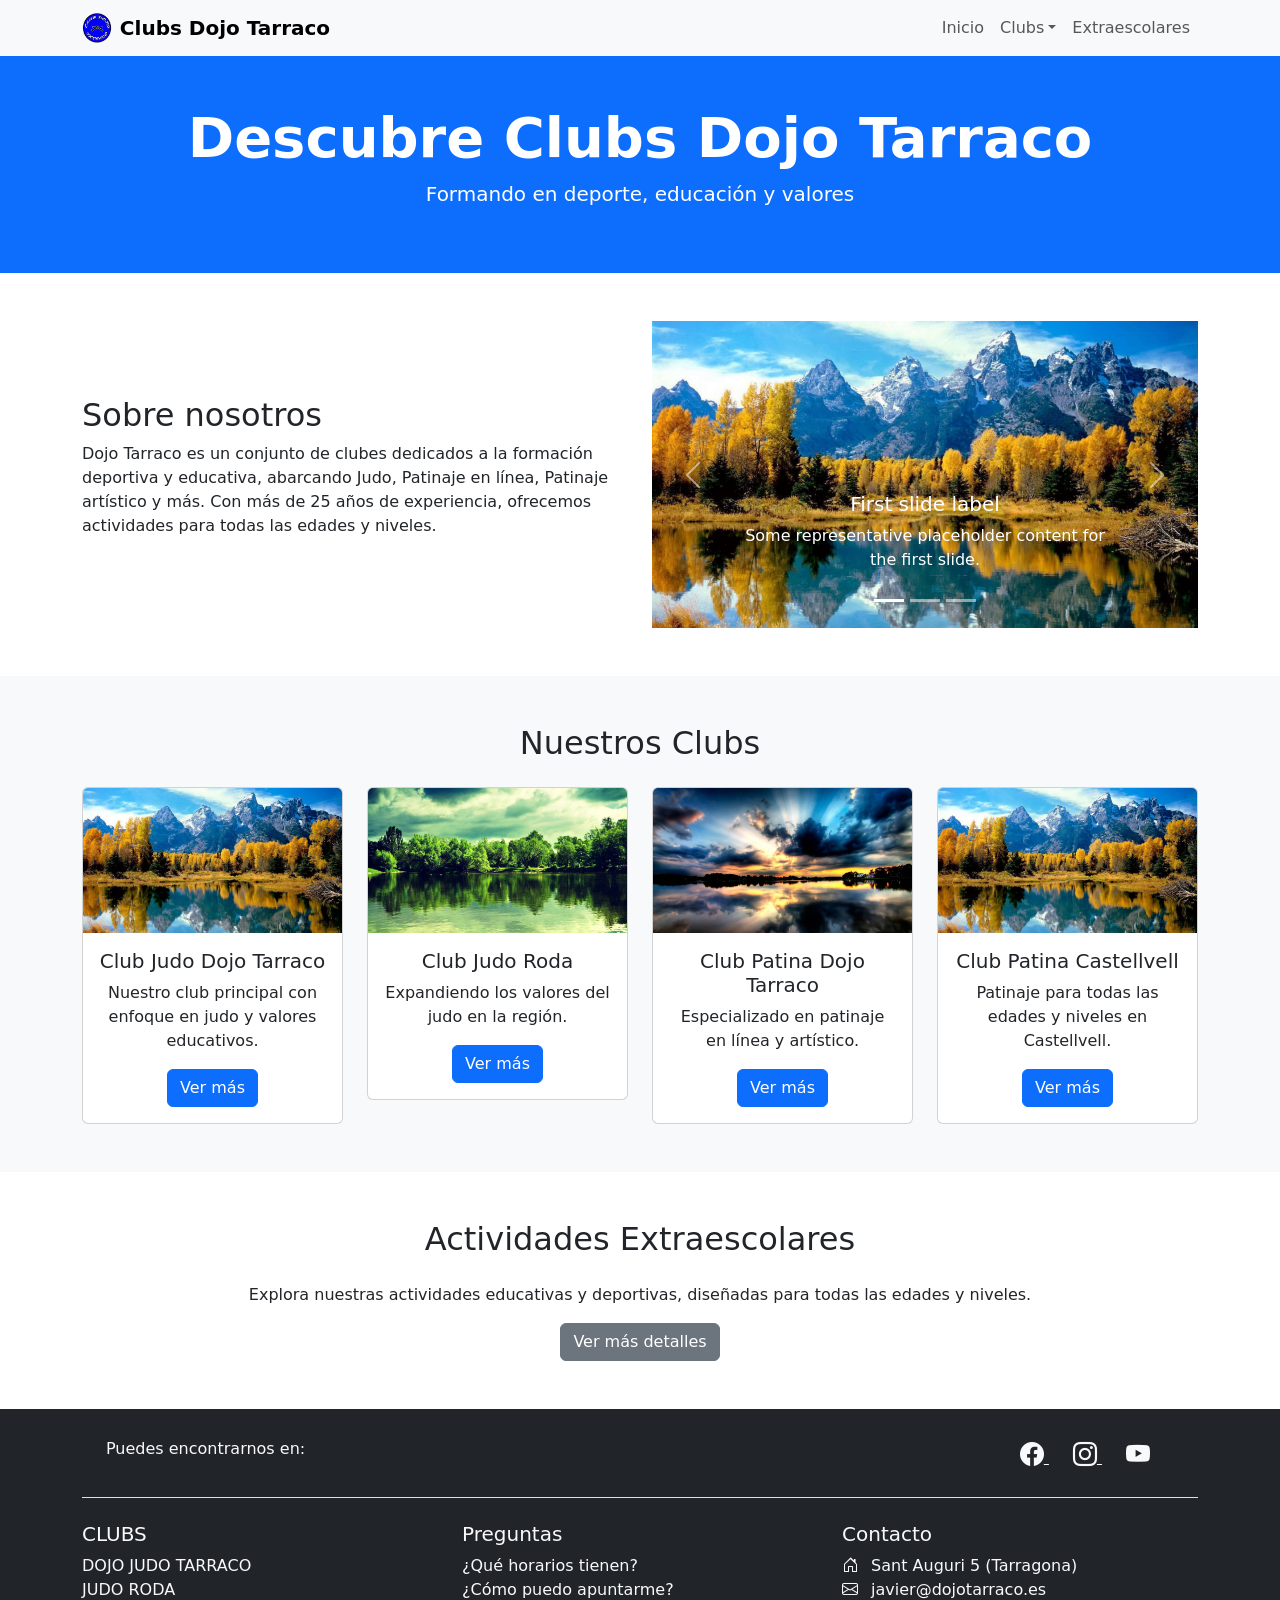
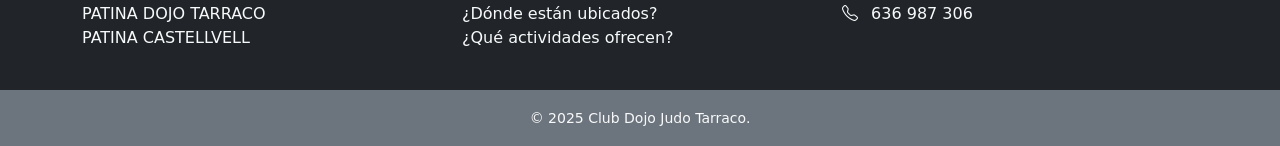
==== index.html @ 1dbb497c "Cambios" ====
<!DOCTYPE html>
<html lang="en">

<head>
    <meta charset="UTF-8">
    <meta name="viewport" content="width=device-width, initial-scale=1.0">
    <title>Clubs Dojo Tarraco</title>
    <link rel="icon" href="images/icons/logodojotarraco.png" type="image/x-icon" />
    <link href="https://cdn.jsdelivr.net/npm/bootstrap@5.3.0-alpha3/dist/css/bootstrap.min.css" rel="stylesheet">
    <link href="https://cdn.jsdelivr.net/npm/bootstrap-icons/font/bootstrap-icons.css" rel="stylesheet">
</head>

<body>
    <!-- Navbar -->
    <nav class="navbar navbar-expand-lg navbar-light bg-light">
        <div class="container">
            <a class="navbar-brand d-flex align-items-center fw-bold" href="index.html">
                <img src="images/icons/logodojotarraco.png" height="30" alt="Club Dojo Judo Tarraco" loading="lazy"
                    class="me-2">
                <span>Clubs Dojo Tarraco</span>
            </a>
            <button class="navbar-toggler" type="button" data-bs-toggle="collapse" data-bs-target="#navbarNav"
                aria-controls="navbarNav" aria-expanded="false" aria-label="Toggle navigation">
                <span class="navbar-toggler-icon"></span>
            </button>

            <div class="collapse navbar-collapse" id="navbarNav">
                <ul class="navbar-nav ms-auto">
                    <li class="nav-item"><a class="nav-link" href="index.html">Inicio</a></li>
                    <li class="nav-item dropdown">
                        <a class="nav-link dropdown-toggle" data-bs-toggle="dropdown" href="#" role="button"
                            aria-expanded="false">Clubs</a>
                        <ul class="dropdown-menu">
                            <li><a class="dropdown-item" href="judo-dojo-tarraco.html">Judo Dojo Tarraco</a></li>
                            <li><a class="dropdown-item" href="judo-roda.html">Judo Roda</a></li>
                            <li><a class="dropdown-item" href="patina-dojo-tarraco.html">Patina Dojo Tarraco</a></li>
                            <li><a class="dropdown-item" href="patina-castellvell.html">Patina Castellvell</a></li>
                        </ul>
                    </li>
                    <li class="nav-item"><a class="nav-link" href="extraescolares.html">Extraescolares</a></li>
                </ul>
            </div>
        </div>
    </nav>


    <!-- Hero Section -->
    <header>
        <section class="bg-primary text-white text-center py-5">
            <div class="container">
                <h1 class="display-4 fw-bold">Descubre Clubs Dojo Tarraco</h1>
                <p class="lead">Formando en deporte, educación y valores</p>
            </div>
        </section>
    </header>

    <!-- About Section -->
    <section id="about" class="py-5">
        <div class="container">
            <div class="row align-items-center">
                <div class="col-md-6">
                    <h2>Sobre nosotros</h2>
                    <p>Dojo Tarraco es un conjunto de clubes dedicados a la formación deportiva y educativa, abarcando
                        Judo, Patinaje en línea, Patinaje artístico y más. Con más de 25 años de experiencia, ofrecemos
                        actividades para todas las edades y niveles.</p>
                </div>
                <div class="col-md-6">
                    <div id="carouselExampleCaptions" class="carousel slide">
                        <div class="carousel-indicators">
                            <button type="button" data-bs-target="#carouselExampleCaptions" data-bs-slide-to="0"
                                class="active" aria-current="true" aria-label="Slide 1"></button>
                            <button type="button" data-bs-target="#carouselExampleCaptions" data-bs-slide-to="1"
                                aria-label="Slide 2"></button>
                            <button type="button" data-bs-target="#carouselExampleCaptions" data-bs-slide-to="2"
                                aria-label="Slide 3"></button>
                        </div>
                        <div class="carousel-inner">
                            <div class="carousel-item active">
                                <img src="images/ejemplo1.jpg" class="d-block w-100" alt="...">
                                <div class="carousel-caption d-none d-md-block">
                                    <h5>First slide label</h5>
                                    <p>Some representative placeholder content for the first slide.</p>
                                </div>
                            </div>
                            <div class="carousel-item">
                                <img src="images/ejemplo2.jpg" class="d-block w-100" alt="...">
                                <div class="carousel-caption d-none d-md-block">
                                    <h5>Second slide label</h5>
                                    <p>Some representative placeholder content for the second slide.</p>
                                </div>
                            </div>
                            <div class="carousel-item">
                                <img src="images/ejemplo3.jpg" class="d-block w-100" alt="...">
                                <div class="carousel-caption d-none d-md-block">
                                    <h5>Third slide label</h5>
                                    <p>Some representative placeholder content for the third slide.</p>
                                </div>
                            </div>
                        </div>
                        <button class="carousel-control-prev" type="button" data-bs-target="#carouselExampleCaptions"
                            data-bs-slide="prev">
                            <span class="carousel-control-prev-icon" aria-hidden="true"></span>
                            <span class="visually-hidden">Previous</span>
                        </button>
                        <button class="carousel-control-next" type="button" data-bs-target="#carouselExampleCaptions"
                            data-bs-slide="next">
                            <span class="carousel-control-next-icon" aria-hidden="true"></span>
                            <span class="visually-hidden">Next</span>
                        </button>
                    </div>
                </div>
            </div>
        </div>
    </section>

    <!-- Clubs Section -->
    <section id="clubs" class="bg-light py-5">
        <div class="container">
            <h2 class="text-center mb-4">Nuestros Clubs</h2>
            <div class="row">
                <div class="col-md-3">
                    <div class="card">
                        <img src="images/ejemplo1.jpg" class="card-img-top" alt="Club Judo Dojo Tarraco">
                        <div class="card-body text-center">
                            <h5 class="card-title">Club Judo Dojo Tarraco</h5>
                            <p class="card-text">Nuestro club principal con enfoque en judo y valores educativos.</p>
                            <a href="judo-dojo-tarraco.html" class="btn btn-primary">Ver más</a>
                        </div>
                    </div>
                </div>
                <div class="col-md-3">
                    <div class="card">
                        <img src="images/ejemplo3.jpg" class="card-img-top" alt="Club Judo Roda">
                        <div class="card-body text-center">
                            <h5 class="card-title">Club Judo Roda</h5>
                            <p class="card-text">Expandiendo los valores del judo en la región.</p>
                            <a href="judo-roda.html" class="btn btn-primary">Ver más</a>
                        </div>
                    </div>
                </div>
                <div class="col-md-3">
                    <div class="card">
                        <img src="images/ejemplo2.jpg" class="card-img-top" alt="Club Patina Dojo Tarraco">
                        <div class="card-body text-center">
                            <h5 class="card-title">Club Patina Dojo Tarraco</h5>
                            <p class="card-text">Especializado en patinaje en línea y artístico.</p>
                            <a href="patina-dojo-tarraco.html" class="btn btn-primary">Ver más</a>
                        </div>
                    </div>
                </div>
                <div class="col-md-3">
                    <div class="card">
                        <img src="images/ejemplo1.jpg" class="card-img-top" alt="Club Patina Castellvell">
                        <div class="card-body text-center">
                            <h5 class="card-title">Club Patina Castellvell</h5>
                            <p class="card-text">Patinaje para todas las edades y niveles en Castellvell.</p>
                            <a href="patina-castellvell.html" class="btn btn-primary">Ver más</a>
                        </div>
                    </div>
                </div>
            </div>
        </div>
    </section>

    <!-- Extraescolares Section -->
    <section id="extra" class="py-5">
        <div class="container">
            <h2 class="text-center mb-4">Actividades Extraescolares</h2>
            <p class="text-center">Explora nuestras actividades educativas y deportivas, diseñadas para todas las edades
                y niveles. </p>
            <div class="text-center">
                <a href="extraescolares.html" class="btn btn-secondary">Ver más detalles</a>
            </div>
        </div>
    </section>

    <!-- Footer -->
    <footer class="bg-dark text-light pt-1">
        <div class="container">

            <!-- Section: Social media -->
            <section class="d-flex justify-content-center justify-content-lg-between p-4 border-bottom">
                <!-- Left -->
                <div class="me-5 d-none d-lg-block">
                    <span>Puedes encontrarnos en:</span>
                </div>
                <!-- Left -->

                <!-- Right -->
                <div>
                    <a href="https://www.facebook.com/clubdojotarraco" class="me-4 text-reset">
                        <i class="bi bi-facebook" style="font-size: 1.5rem;"></i>
                    </a>
                    <a href="https://www.instagram.com/clubdojotarraco" class="me-4 text-reset">
                        <i class="bi bi-instagram" style="font-size: 1.5rem;"></i>
                    </a>
                    <a href="https://www.youtube.com/@dojotarraco" class="me-4 text-reset">
                        <i class="bi bi-youtube" style="font-size: 1.5rem;"></i>
                    </a>
                </div>
                <!-- Right -->
            </section>

            <!-- Parte inferior: Columnas -->
            <div class="row text-center text-md-start mt-4">
                <!-- Columna 1: CLUBS -->
                <div class="col-md-4 mb-4">
                    <h5>CLUBS</h5>
                    <ul class="list-unstyled">
                        <li><a href="judo-dojo-tarraco.html" class="text-light text-decoration-none">DOJO JUDO
                                TARRACO</a></li>
                        <li><a href="judo-roda.html" class="text-light text-decoration-none">JUDO RODA</a></li>
                        <li><a href="patina-dojo-tarraco.html" class="text-light text-decoration-none">PATINA DOJO
                                TARRACO</a></li>
                        <li><a href="patina-castellvell.html" class="text-light text-decoration-none">PATINA
                                CASTELLVELL</a></li>
                    </ul>
                </div>

                <!-- Columna 2: Preguntas -->
                <div class="col-md-4 mb-4">
                    <h5>Preguntas</h5>
                    <ul class="list-unstyled">
                        <li><a href="#" class="text-light text-decoration-none">¿Qué horarios tienen?</a></li>
                        <li><a href="#" class="text-light text-decoration-none">¿Cómo puedo apuntarme?</a></li>
                        <li><a href="#" class="text-light text-decoration-none">¿Dónde están ubicados?</a></li>
                        <li><a href="#" class="text-light text-decoration-none">¿Qué actividades ofrecen?</a></li>
                    </ul>
                </div>

                <!-- Columna 3: Contacto -->
                <div class="col-md-4 mb-4">
                    <h5>Contacto</h5>
                    <ul class="list-unstyled">
                        <li>
                            <i class="bi bi-house-door me-2"></i>
                            Sant Auguri 5 (Tarragona)
                        </li>
                        <li>
                            <i class="bi bi-envelope me-2"></i>
                            javier@dojotarraco.es
                        </li>
                        <li>
                            <i class="bi bi-telephone me-2"></i>
                            636 987 306
                        </li>
                    </ul>
                </div>
            </div>
        </div>
        <div class="text-center py-3 bg-secondary">
            <small>&copy; 2025 Club Dojo Judo Tarraco.</small>
        </div>
    </footer>

    <script src="https://cdn.jsdelivr.net/npm/bootstrap@5.3.0-alpha3/dist/js/bootstrap.bundle.min.js"></script>
</body>

</html>
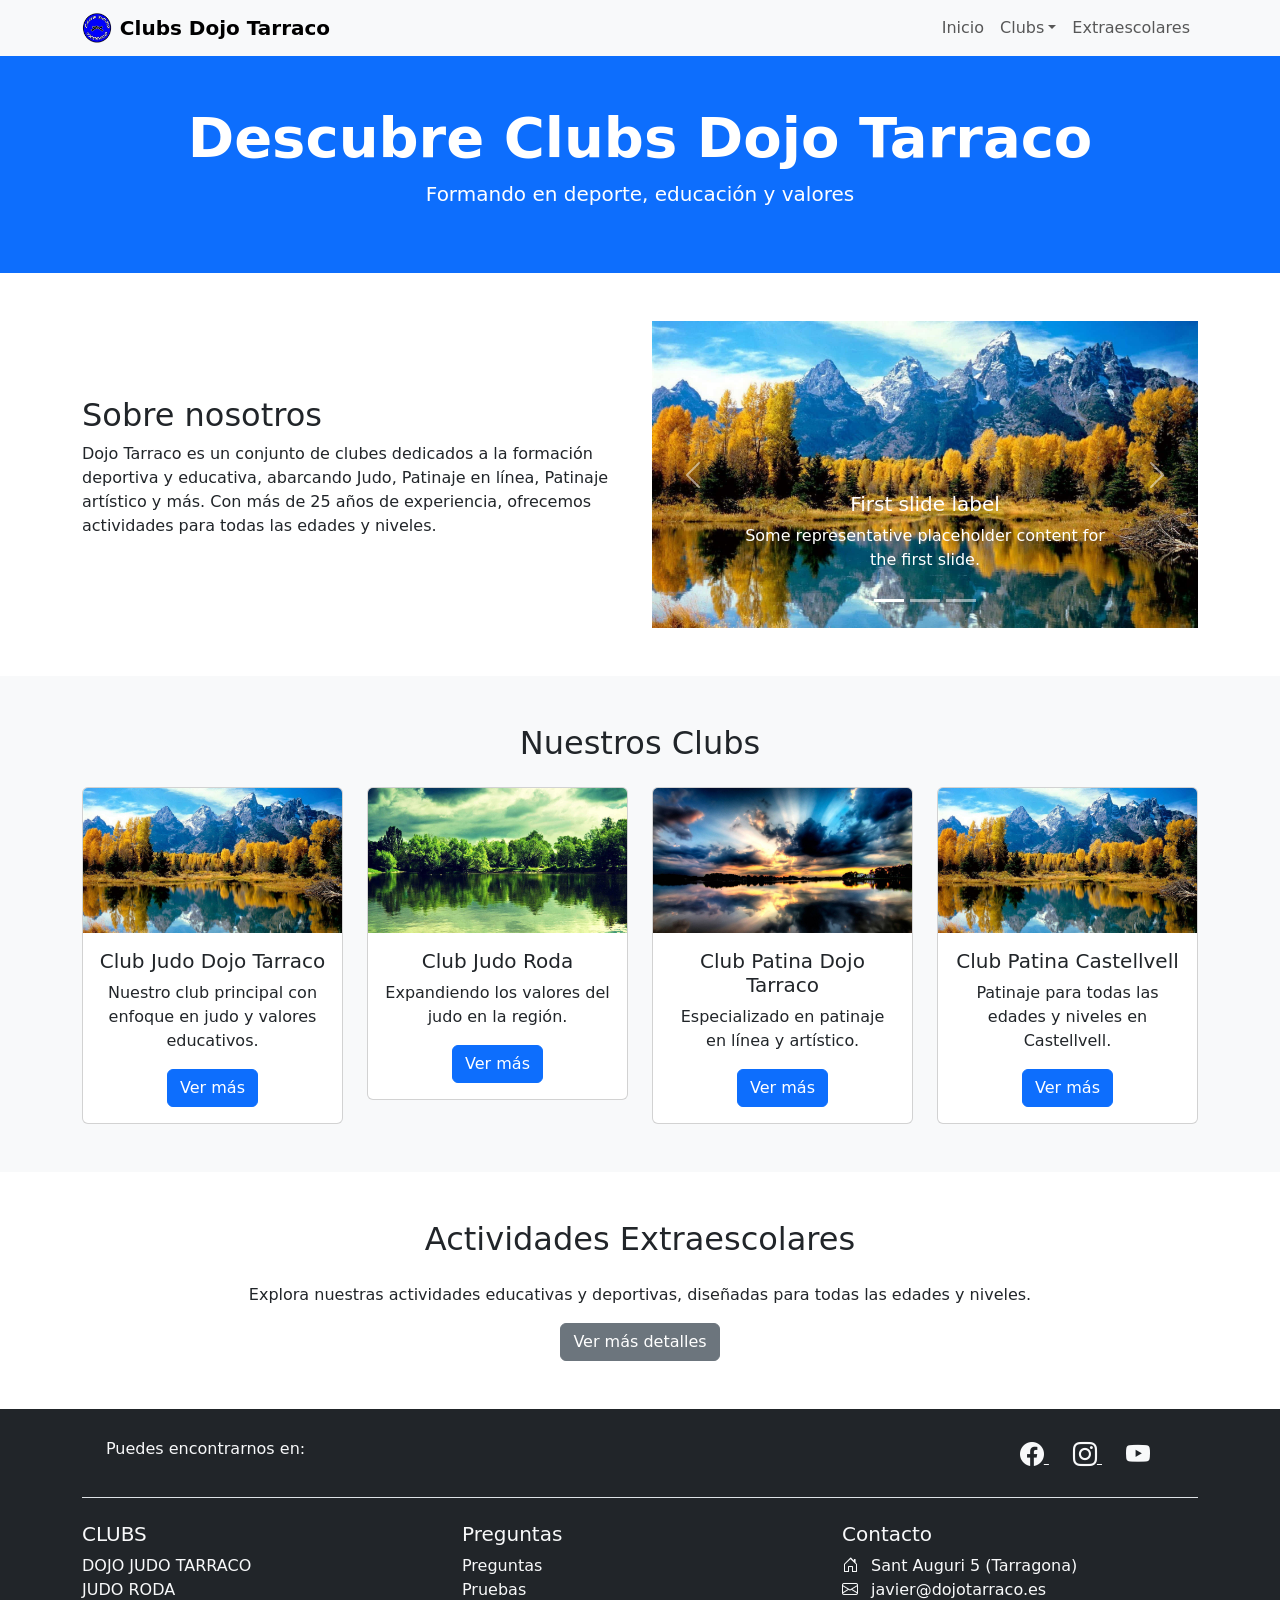
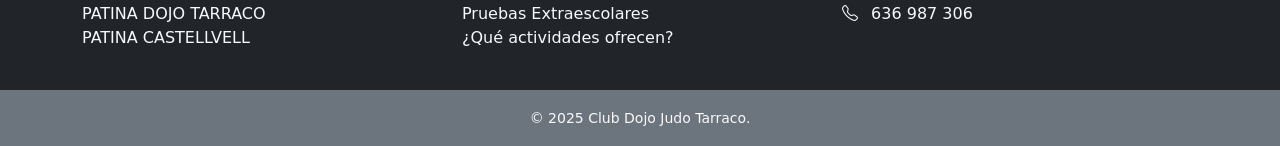
==== commit e04e722e: "Extraescolares" ====
--- a/index.html
+++ b/index.html
@@ -8,6 +8,7 @@
     <link rel="icon" href="images/icons/logodojotarraco.png" type="image/x-icon" />
     <link href="https://cdn.jsdelivr.net/npm/bootstrap@5.3.0-alpha3/dist/css/bootstrap.min.css" rel="stylesheet">
     <link href="https://cdn.jsdelivr.net/npm/bootstrap-icons/font/bootstrap-icons.css" rel="stylesheet">
+    <link rel="stylesheet" href="css/footer.css">
 </head>
 
 <body>
@@ -221,9 +222,10 @@
                 <div class="col-md-4 mb-4">
                     <h5>Preguntas</h5>
                     <ul class="list-unstyled">
-                        <li><a href="#" class="text-light text-decoration-none">¿Qué horarios tienen?</a></li>
-                        <li><a href="#" class="text-light text-decoration-none">¿Cómo puedo apuntarme?</a></li>
-                        <li><a href="#" class="text-light text-decoration-none">¿Dónde están ubicados?</a></li>
+                        <li><a href="preguntas.html" class="text-light text-decoration-none">Preguntas</a>
+                        </li>
+                        <li><a href="pruebas.html" class="text-light text-decoration-none">Pruebas</a></li>
+                        <li><a href="pruebaExtraescolares.html" class="text-light text-decoration-none">Pruebas Extraescolares</a></li>
                         <li><a href="#" class="text-light text-decoration-none">¿Qué actividades ofrecen?</a></li>
                     </ul>
                 </div>
--- a/css/footer.css
+++ b/css/footer.css
@@ -0,0 +1,14 @@
+html {
+    height: 100%;
+}
+
+body {
+    display: flex;
+    flex-direction: column;
+    min-height: 100%;
+}
+
+footer {
+    width: 100%;
+    margin-top: auto;
+}
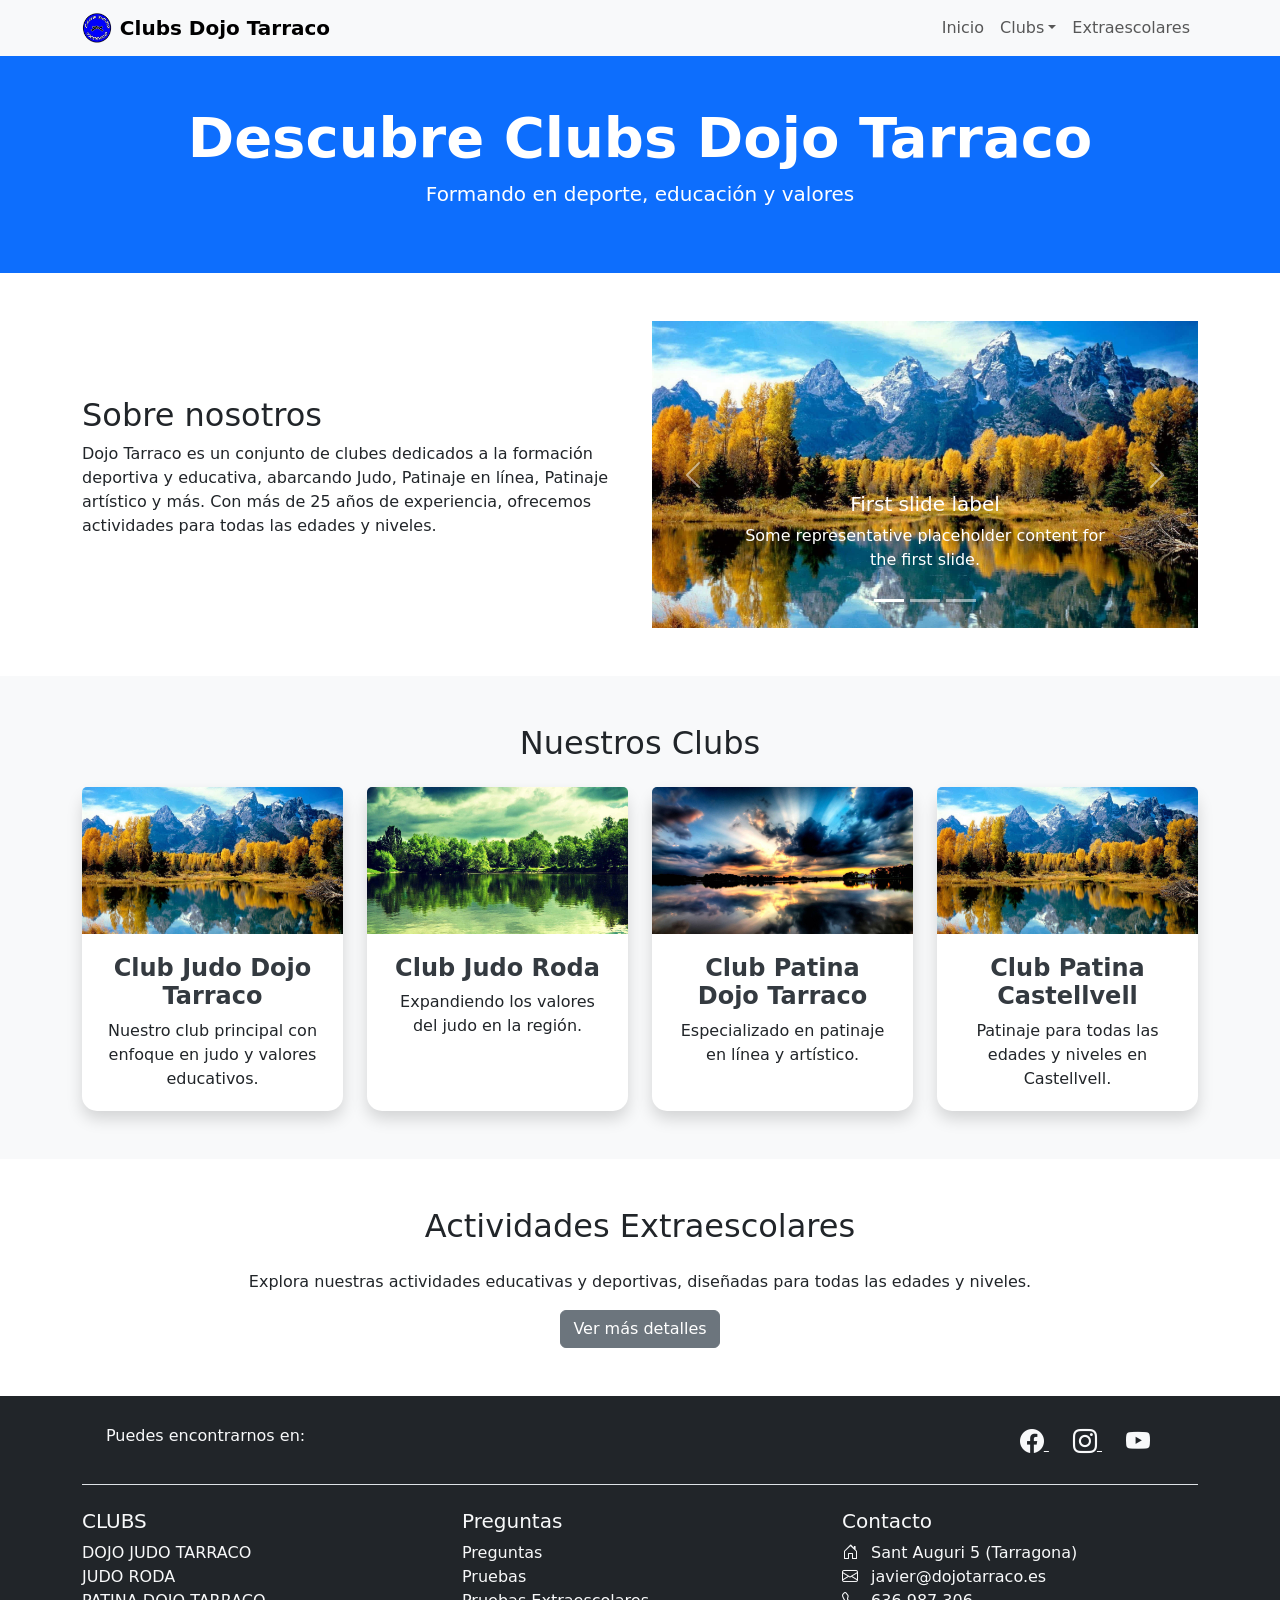
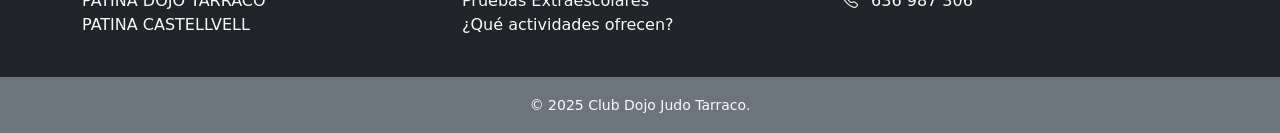
==== commit 083dbe30: "Estilos" ====
--- a/index.html
+++ b/index.html
@@ -8,6 +8,7 @@
     <link rel="icon" href="images/icons/logodojotarraco.png" type="image/x-icon" />
     <link href="https://cdn.jsdelivr.net/npm/bootstrap@5.3.0-alpha3/dist/css/bootstrap.min.css" rel="stylesheet">
     <link href="https://cdn.jsdelivr.net/npm/bootstrap-icons/font/bootstrap-icons.css" rel="stylesheet">
+    <link rel="stylesheet" href="css/index.css">
     <link rel="stylesheet" href="css/footer.css">
 </head>
 
@@ -115,51 +116,64 @@
     </section>
 
     <!-- Clubs Section -->
-    <section id="clubs" class="bg-light py-5">
+    <section class="bg-light py-5">
         <div class="container">
             <h2 class="text-center mb-4">Nuestros Clubs</h2>
             <div class="row">
-                <div class="col-md-3">
-                    <div class="card">
-                        <img src="images/ejemplo1.jpg" class="card-img-top" alt="Club Judo Dojo Tarraco">
-                        <div class="card-body text-center">
-                            <h5 class="card-title">Club Judo Dojo Tarraco</h5>
-                            <p class="card-text">Nuestro club principal con enfoque en judo y valores educativos.</p>
-                            <a href="judo-dojo-tarraco.html" class="btn btn-primary">Ver más</a>
-                        </div>
-                    </div>
-                </div>
-                <div class="col-md-3">
-                    <div class="card">
-                        <img src="images/ejemplo3.jpg" class="card-img-top" alt="Club Judo Roda">
-                        <div class="card-body text-center">
-                            <h5 class="card-title">Club Judo Roda</h5>
-                            <p class="card-text">Expandiendo los valores del judo en la región.</p>
-                            <a href="judo-roda.html" class="btn btn-primary">Ver más</a>
-                        </div>
-                    </div>
-                </div>
-                <div class="col-md-3">
-                    <div class="card">
-                        <img src="images/ejemplo2.jpg" class="card-img-top" alt="Club Patina Dojo Tarraco">
-                        <div class="card-body text-center">
-                            <h5 class="card-title">Club Patina Dojo Tarraco</h5>
-                            <p class="card-text">Especializado en patinaje en línea y artístico.</p>
-                            <a href="patina-dojo-tarraco.html" class="btn btn-primary">Ver más</a>
-                        </div>
-                    </div>
-                </div>
-                <div class="col-md-3">
-                    <div class="card">
-                        <img src="images/ejemplo1.jpg" class="card-img-top" alt="Club Patina Castellvell">
-                        <div class="card-body text-center">
-                            <h5 class="card-title">Club Patina Castellvell</h5>
-                            <p class="card-text">Patinaje para todas las edades y niveles en Castellvell.</p>
-                            <a href="patina-castellvell.html" class="btn btn-primary">Ver más</a>
-                        </div>
-                    </div>
-                </div>
-            </div>
+                <!-- Club Judo Dojo Tarraco -->
+                <div class="col-md-3">
+                    <a href="judo-dojo-tarraco.html" class="text-decoration-none text-reset">
+                        <div class="card shadow h-100">
+                            <img src="images/ejemplo1.jpg" class="card-img-top" alt="Club Judo Dojo Tarraco">
+                            <div class="card-body d-flex flex-column text-center">
+                                <h5 class="card-title">Club Judo Dojo Tarraco</h5>
+                                <p class="card-text">Nuestro club principal con enfoque en judo y valores educativos.
+                                </p>
+                            </div>
+                        </div>
+                    </a>
+                </div>
+
+                <!-- Club Judo Roda -->
+                <div class="col-md-3">
+                    <a href="judo-roda.html" class="text-decoration-none text-reset">
+                        <div class="card shadow h-100">
+                            <img src="images/ejemplo3.jpg" class="card-img-top" alt="Club Judo Roda">
+                            <div class="card-body d-flex flex-column text-center">
+                                <h5 class="card-title">Club Judo Roda</h5>
+                                <p class="card-text">Expandiendo los valores del judo en la región.</p>
+                            </div>
+                        </div>
+                    </a>
+                </div>
+
+                <!-- Club Patina Dojo Tarraco -->
+                <div class="col-md-3">
+                    <a href="patina-dojo-tarraco.html" class="text-decoration-none text-reset">
+                        <div class="card shadow h-100">
+                            <img src="images/ejemplo2.jpg" class="card-img-top" alt="Club Patina Dojo Tarraco">
+                            <div class="card-body d-flex flex-column text-center">
+                                <h5 class="card-title">Club Patina Dojo Tarraco</h5>
+                                <p class="card-text">Especializado en patinaje en línea y artístico.</p>
+                            </div>
+                        </div>
+                    </a>
+                </div>
+
+                <!-- Club Patina Castellvell -->
+                <div class="col-md-3">
+                    <a href="patina-castellvell.html" class="text-decoration-none text-reset">
+                        <div class="card shadow h-100">
+                            <img src="images/ejemplo1.jpg" class="card-img-top" alt="Club Patina Castellvell">
+                            <div class="card-body d-flex flex-column text-center">
+                                <h5 class="card-title">Club Patina Castellvell</h5>
+                                <p class="card-text">Patinaje para todas las edades y niveles en Castellvell.</p>
+                            </div>
+                        </div>
+                    </a>
+                </div>
+            </div>
+
         </div>
     </section>
 
@@ -225,7 +239,8 @@
                         <li><a href="preguntas.html" class="text-light text-decoration-none">Preguntas</a>
                         </li>
                         <li><a href="pruebas.html" class="text-light text-decoration-none">Pruebas</a></li>
-                        <li><a href="pruebaExtraescolares.html" class="text-light text-decoration-none">Pruebas Extraescolares</a></li>
+                        <li><a href="pruebaExtraescolares.html" class="text-light text-decoration-none">Pruebas
+                                Extraescolares</a></li>
                         <li><a href="#" class="text-light text-decoration-none">¿Qué actividades ofrecen?</a></li>
                     </ul>
                 </div>
--- a/css/index.css
+++ b/css/index.css
@@ -0,0 +1,22 @@
+/* General Styles for Cards */
+.card {
+    border: none;
+    border-radius: 15px;
+    transition: transform 0.3s ease, box-shadow 0.3s ease;
+    background-color: #ffffff;
+}
+
+.card:hover {
+    transform: scale(1.05);
+    box-shadow: 0px 10px 20px rgba(0, 0, 0, 0.1);
+}
+
+.card-body {
+    padding: 20px;
+}
+
+.card-title {
+    font-size: 1.5rem;
+    font-weight: bold;
+    color: #343a40;
+}
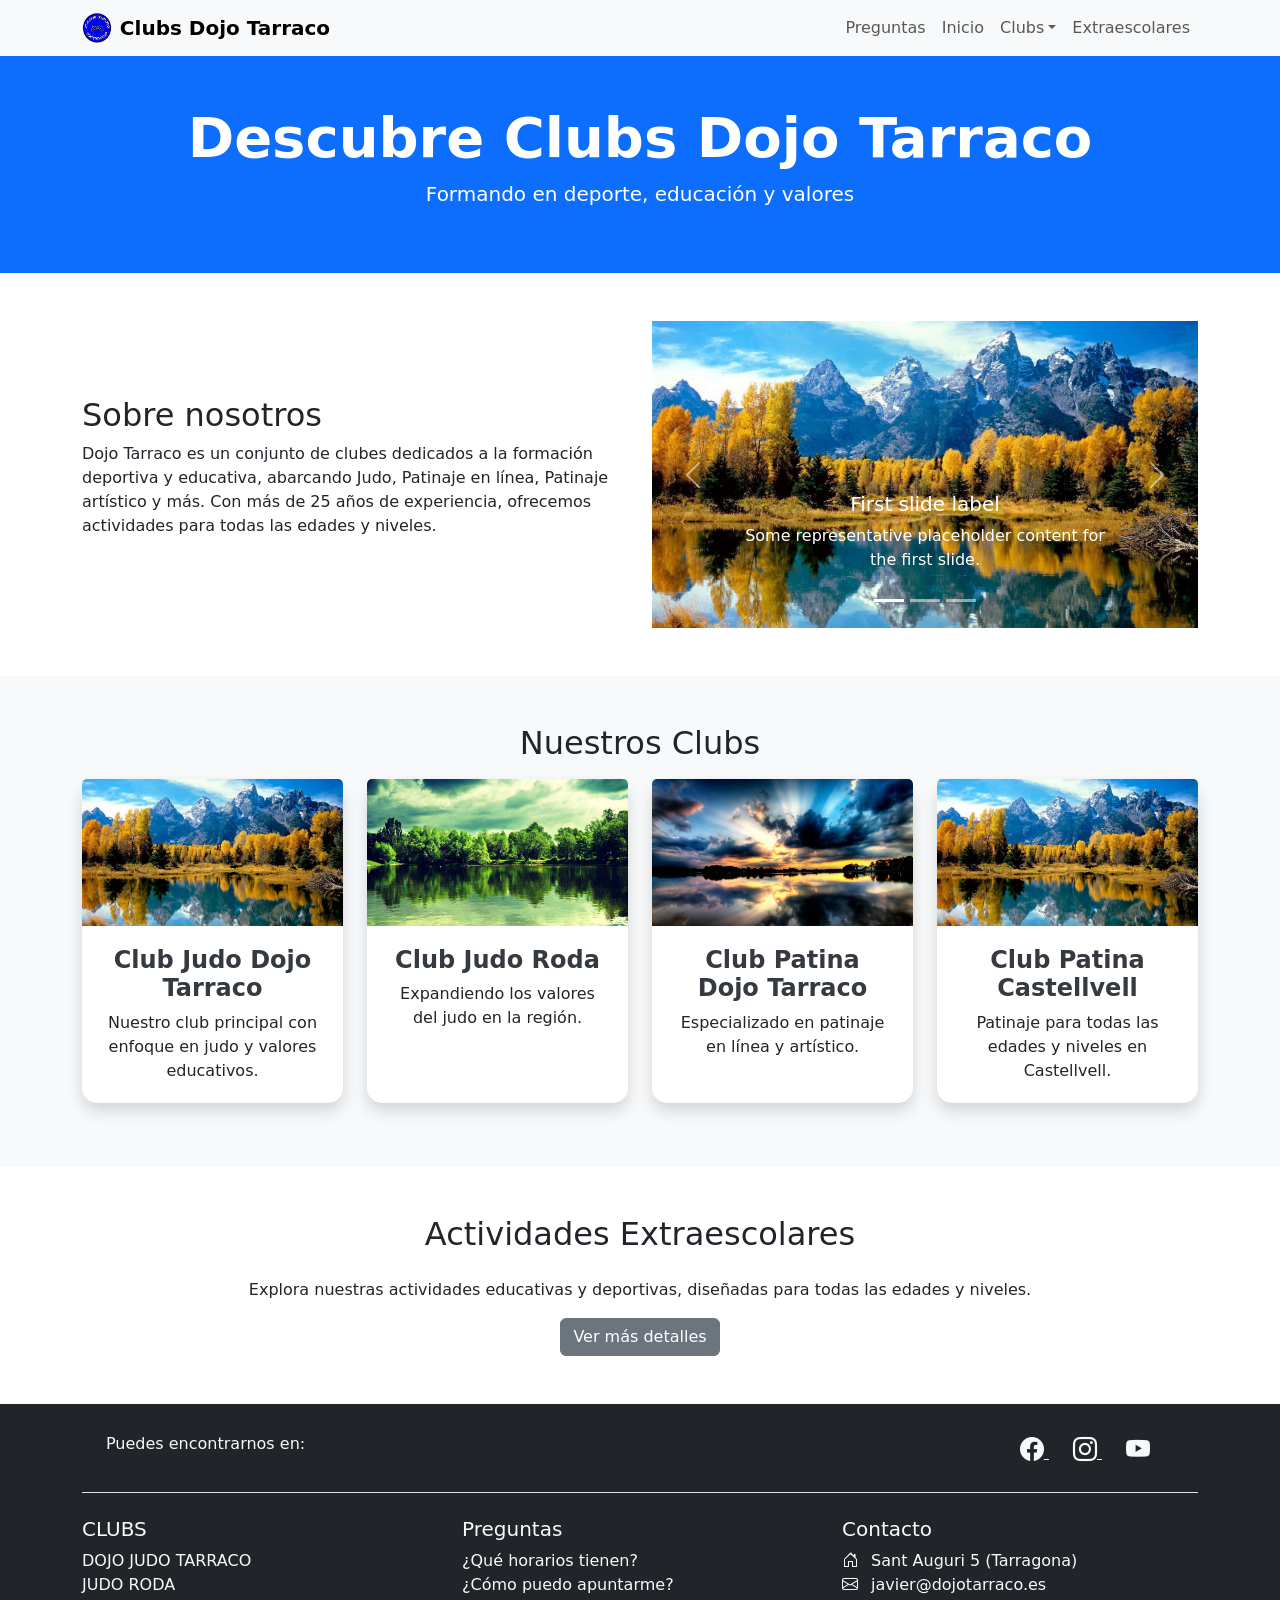
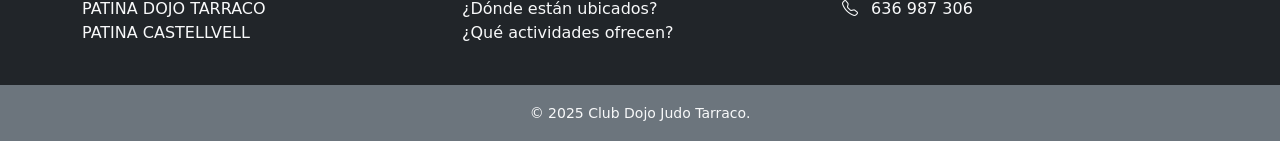
==== commit ee39c64e: "version 1" ====
--- a/index.html
+++ b/index.html
@@ -28,6 +28,8 @@
 
             <div class="collapse navbar-collapse" id="navbarNav">
                 <ul class="navbar-nav ms-auto">
+                    <!-- <li class="nav-item"><a class="nav-link" href="pruebas.html">Pruebas</a></li> -->
+                    <li class="nav-item"><a class="nav-link" href="pruebas.html">Preguntas</a></li>
                     <li class="nav-item"><a class="nav-link" href="index.html">Inicio</a></li>
                     <li class="nav-item dropdown">
                         <a class="nav-link dropdown-toggle" data-bs-toggle="dropdown" href="#" role="button"
@@ -57,7 +59,7 @@
     </header>
 
     <!-- About Section -->
-    <section id="about" class="py-5">
+    <section class="py-5">
         <div class="container">
             <div class="row align-items-center">
                 <div class="col-md-6">
@@ -118,10 +120,10 @@
     <!-- Clubs Section -->
     <section class="bg-light py-5">
         <div class="container">
-            <h2 class="text-center mb-4">Nuestros Clubs</h2>
+            <h2 class="text-center mb-3">Nuestros Clubs</h2>
             <div class="row">
                 <!-- Club Judo Dojo Tarraco -->
-                <div class="col-md-3">
+                <div class="col-md-3 mb-3">
                     <a href="judo-dojo-tarraco.html" class="text-decoration-none text-reset">
                         <div class="card shadow h-100">
                             <img src="images/ejemplo1.jpg" class="card-img-top" alt="Club Judo Dojo Tarraco">
@@ -135,7 +137,7 @@
                 </div>
 
                 <!-- Club Judo Roda -->
-                <div class="col-md-3">
+                <div class="col-md-3 mb-3">
                     <a href="judo-roda.html" class="text-decoration-none text-reset">
                         <div class="card shadow h-100">
                             <img src="images/ejemplo3.jpg" class="card-img-top" alt="Club Judo Roda">
@@ -148,7 +150,7 @@
                 </div>
 
                 <!-- Club Patina Dojo Tarraco -->
-                <div class="col-md-3">
+                <div class="col-md-3 mb-3">
                     <a href="patina-dojo-tarraco.html" class="text-decoration-none text-reset">
                         <div class="card shadow h-100">
                             <img src="images/ejemplo2.jpg" class="card-img-top" alt="Club Patina Dojo Tarraco">
@@ -161,7 +163,7 @@
                 </div>
 
                 <!-- Club Patina Castellvell -->
-                <div class="col-md-3">
+                <div class="col-md-3 mb-3">
                     <a href="patina-castellvell.html" class="text-decoration-none text-reset">
                         <div class="card shadow h-100">
                             <img src="images/ejemplo1.jpg" class="card-img-top" alt="Club Patina Castellvell">
@@ -236,11 +238,9 @@
                 <div class="col-md-4 mb-4">
                     <h5>Preguntas</h5>
                     <ul class="list-unstyled">
-                        <li><a href="preguntas.html" class="text-light text-decoration-none">Preguntas</a>
-                        </li>
-                        <li><a href="pruebas.html" class="text-light text-decoration-none">Pruebas</a></li>
-                        <li><a href="pruebaExtraescolares.html" class="text-light text-decoration-none">Pruebas
-                                Extraescolares</a></li>
+                        <li><a href="#" class="text-light text-decoration-none">¿Qué horarios tienen?</a></li>
+                        <li><a href="#" class="text-light text-decoration-none">¿Cómo puedo apuntarme?</a></li>
+                        <li><a href="#" class="text-light text-decoration-none">¿Dónde están ubicados?</a></li>
                         <li><a href="#" class="text-light text-decoration-none">¿Qué actividades ofrecen?</a></li>
                     </ul>
                 </div>
--- a/css/index.css
+++ b/css/index.css
@@ -2,7 +2,7 @@
 .card {
     border: none;
     border-radius: 15px;
-    transition: transform 0.3s ease, box-shadow 0.3s ease;
+    transition: transform 0.4s, box-shadow 0.4s;
     background-color: #ffffff;
 }
 
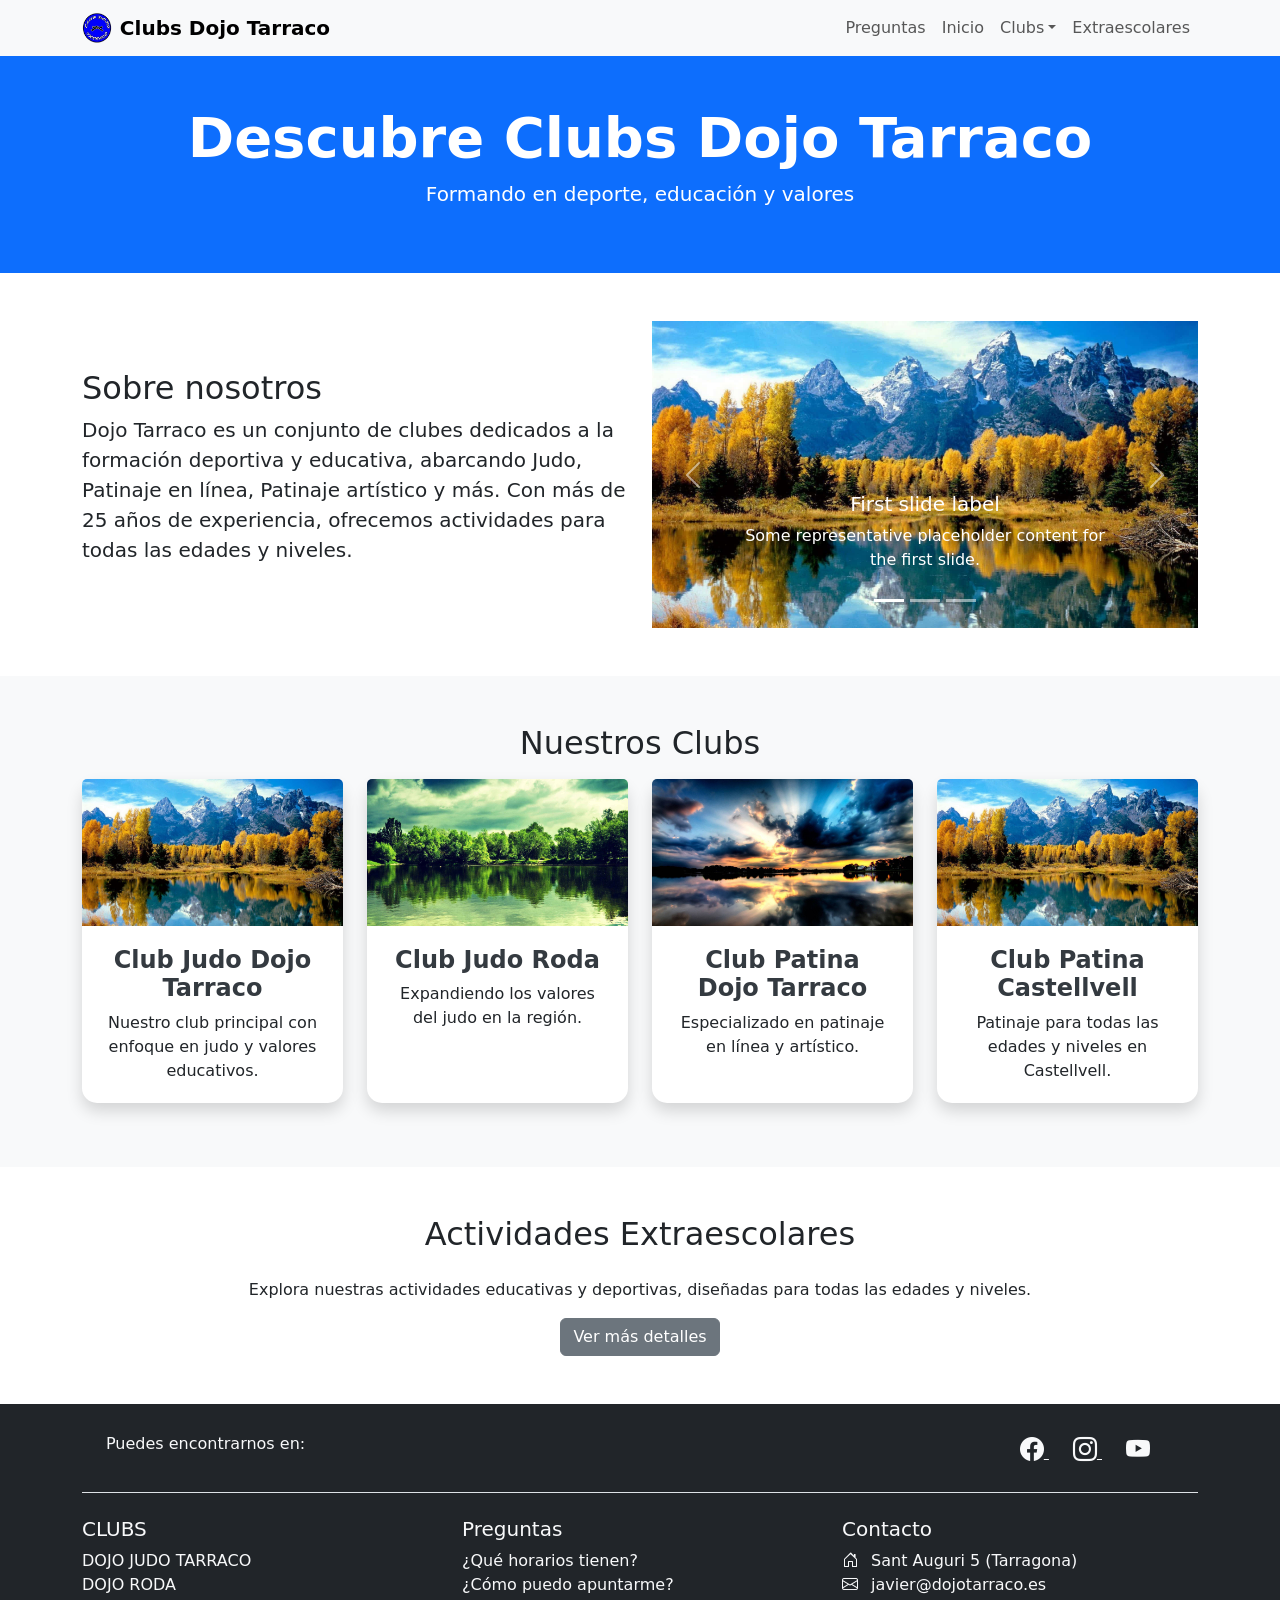
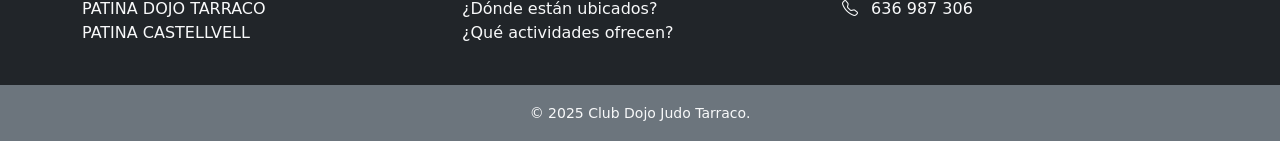
==== commit a30bd4a0: "Nuevas vistas" ====
--- a/index.html
+++ b/index.html
@@ -36,7 +36,7 @@
                             aria-expanded="false">Clubs</a>
                         <ul class="dropdown-menu">
                             <li><a class="dropdown-item" href="judo-dojo-tarraco.html">Judo Dojo Tarraco</a></li>
-                            <li><a class="dropdown-item" href="judo-roda.html">Judo Roda</a></li>
+                            <li><a class="dropdown-item" href="dojo-roda.html">Dojo Roda</a></li>
                             <li><a class="dropdown-item" href="patina-dojo-tarraco.html">Patina Dojo Tarraco</a></li>
                             <li><a class="dropdown-item" href="patina-castellvell.html">Patina Castellvell</a></li>
                         </ul>
@@ -63,8 +63,9 @@
         <div class="container">
             <div class="row align-items-center">
                 <div class="col-md-6">
-                    <h2>Sobre nosotros</h2>
-                    <p>Dojo Tarraco es un conjunto de clubes dedicados a la formación deportiva y educativa, abarcando
+                    <h2 class="fw-normal">Sobre nosotros</h2>
+                    <p class="lead">Dojo Tarraco es un conjunto de clubes dedicados a la formación deportiva y
+                        educativa, abarcando
                         Judo, Patinaje en línea, Patinaje artístico y más. Con más de 25 años de experiencia, ofrecemos
                         actividades para todas las edades y niveles.</p>
                 </div>
@@ -226,7 +227,7 @@
                     <ul class="list-unstyled">
                         <li><a href="judo-dojo-tarraco.html" class="text-light text-decoration-none">DOJO JUDO
                                 TARRACO</a></li>
-                        <li><a href="judo-roda.html" class="text-light text-decoration-none">JUDO RODA</a></li>
+                        <li><a href="dojo-roda.html" class="text-light text-decoration-none">DOJO RODA</a></li>
                         <li><a href="patina-dojo-tarraco.html" class="text-light text-decoration-none">PATINA DOJO
                                 TARRACO</a></li>
                         <li><a href="patina-castellvell.html" class="text-light text-decoration-none">PATINA
